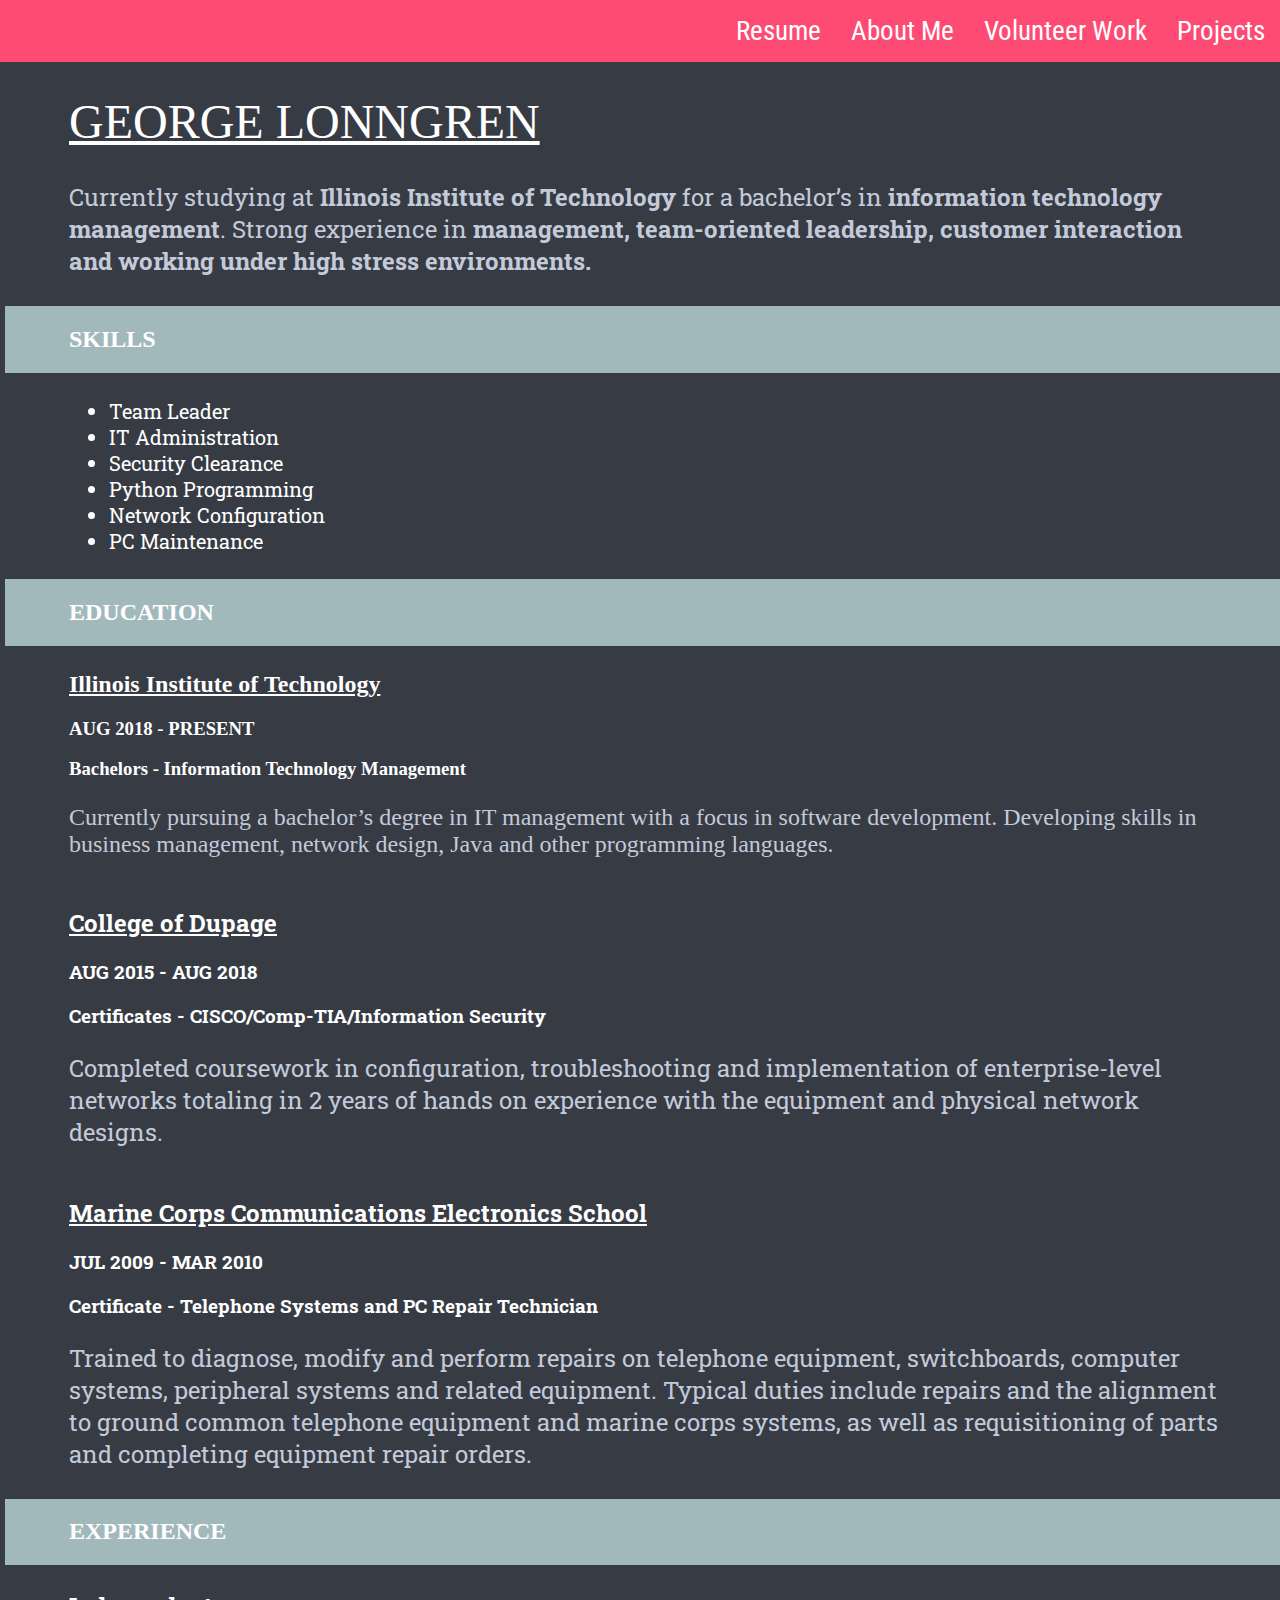
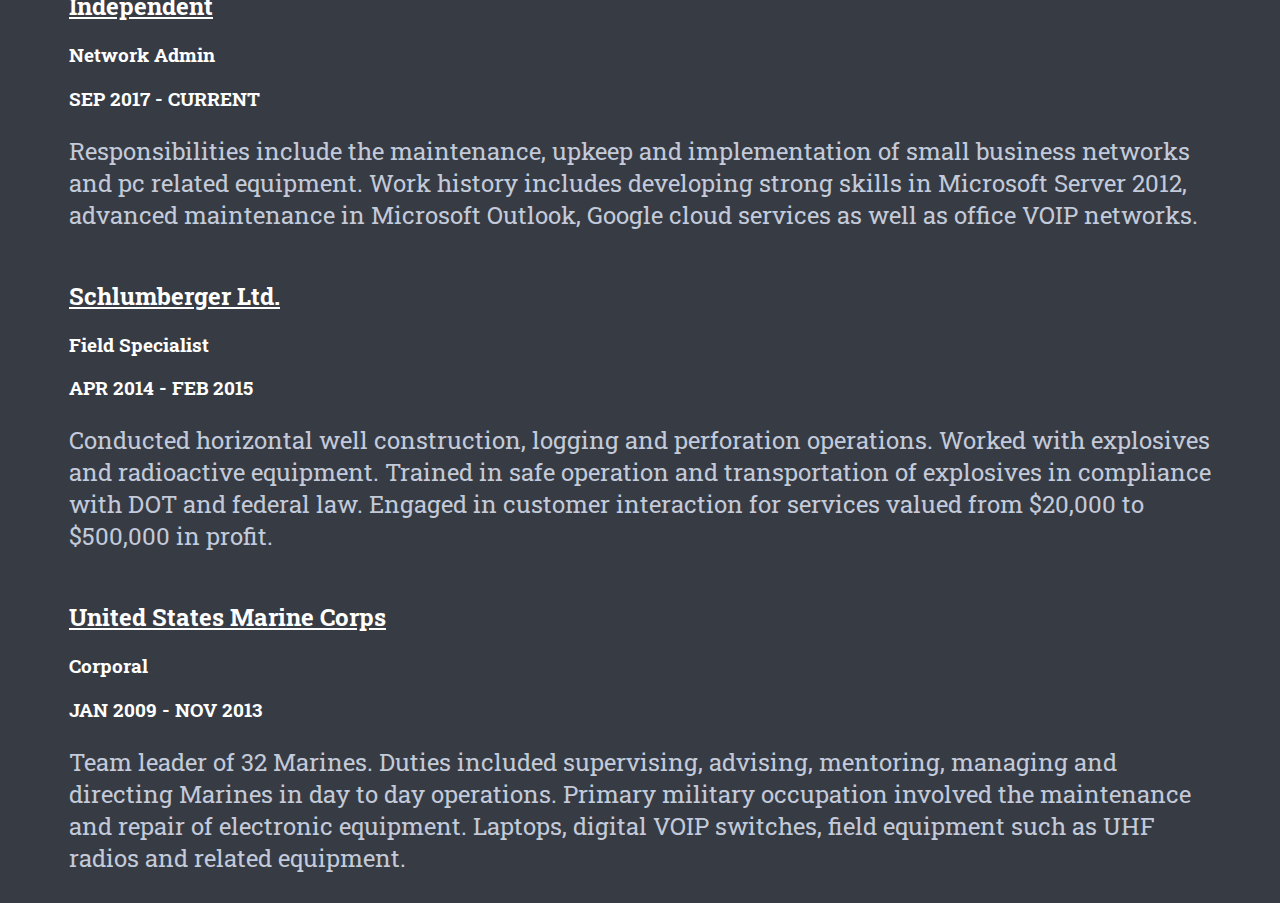
==== index.html @ 0c7ea394 "Project 2" ====
<!DOCTYPE html>
<html lang="en">
<head>
  <meta charset="UTF-8">
  <title>GEORGE LONNGREN</title>
  <link rel="stylesheet" href="css/style.css">
  <link href="https://fonts.googleapis.com/css?family=Roboto+Slab" rel="stylesheet"> 
  <link href="https://fonts.googleapis.com/css?family=Roboto+Condensed" rel="stylesheet"> 
</head>
<body>
  <header id="main-header">
    <nav id="navigation">
      <ul>
        <li><a href="schoolproject.html">Projects</a></li>
        <li><a href="volunteer.html">Volunteer Work</a></li>
        <li><a href="aboutme.html">About Me</a></li>
        <li><a href="index.html">Resume</a></li>
      </ul>
    </nav>
  </header>
  <section>
    <h1><u>GEORGE LONNGREN</u></h1>
    <div class="intro">
      <p>
        Currently studying at <strong>Illinois Institute of Technology</strong> 
        for a bachelor’s in <strong>information technology management</strong>. 
        Strong experience in <strong>management, team-oriented leadership, 
        customer interaction and working under high stress environments.</strong>
      </p>
    </div>
  </section>
  <section class="divider">
    <h2>SKILLS</h2>
  </section>
  <section>
    <div class="description-skills">
      <ul>
        <li>Team Leader</li>
        <li>IT Administration</li>
        <li>Security Clearance</li>
        <li>Python Programming</li>
        <li>Network Configuration</li>
        <li>PC Maintenance</li>
      </ul>
    </div>
  </section>
  <section class="divider">
    <h2>EDUCATION</h2>
  </section>
  <section>
    <div class="description-edu">
      <h2><u>Illinois Institute of Technology</u></h2>
      <h3>AUG 2018 - PRESENT</h3> 
      <h3>Bachelors - Information Technology Management</h3>	
      <p>
        Currently pursuing a bachelor’s degree in
        IT management with a focus in software development. Developing skills in 
        business management, network design, Java and other programming languages.
      </p>
    </div>
  </section>
  <section>
    <div class="description">
      <h2><u>College of Dupage</u></h2>
      <h3>AUG 2015 - AUG 2018</h3>
      <h3>Certificates - CISCO/Comp-TIA/Information Security</h3>
      <p>
        Completed coursework in configuration, troubleshooting and implementation 
        of enterprise-level networks totaling in 2 years of hands on experience with the 
        equipment and physical network designs.
      </p>
    </div>
  </section>
  <section>
    <div class="description">
      <h2><u>Marine Corps Communications Electronics School</u></h2>
      <h3>JUL 2009 - MAR 2010</h3>
      <h3>Certificate - Telephone Systems and PC Repair Technician</h3>
      <p>
        Trained to diagnose, modify and perform repairs on 
        telephone equipment, switchboards, computer systems, peripheral systems and 
        related equipment. Typical duties include repairs and the alignment to ground 
        common telephone equipment and marine corps systems, as well as requisitioning 
        of parts and completing equipment repair orders. 
      </p>
    </div>
  </section>
  <section class="divider">
    <h2>EXPERIENCE</h2>
  </section>
  <section>
    <div class="description">
      <h2><u>Independent</u></h2>
      <h3>Network Admin</h3>
      <h3>SEP 2017 - CURRENT</h3>
      <p>
        Responsibilities include the maintenance, 
        upkeep and implementation of small business networks and pc related equipment. 
        Work history includes developing strong skills in Microsoft Server 2012, advanced 
        maintenance in Microsoft Outlook, Google cloud services as well as office VOIP 
        networks.  
      </p>
    </div>
  </section>
  <section>
    <div class="description">
      <h2><u>Schlumberger Ltd.</u></h2>
      <h3>Field Specialist</h3>
      <h3>APR 2014 - FEB 2015</h3>
      <p>
        Conducted horizontal well construction, 
        logging and perforation operations. Worked with explosives and radioactive 
        equipment. Trained in safe operation and transportation of explosives in 
        compliance with DOT and federal law. Engaged in customer interaction for 
        services valued from $20,000 to $500,000 in profit.  
      </p>
    </div>
  </section>
  <section>
    <div class="description">
      <h2><u>United States Marine Corps</u></h2>
      <h3>Corporal</h3>
      <h3>JAN 2009 - NOV 2013</h3>
      <p>
        Team leader of 32 Marines. Duties included supervising, 
        advising, mentoring, managing and directing Marines in day to day operations. 
        Primary military occupation involved the maintenance and repair of electronic 
        equipment. Laptops, digital VOIP switches, field equipment such as UHF radios
        and related equipment.
      </p> 
    </div>
  </section>
</body>
</html>
---- css/style.css ----
* {
  box-sizing: border-box; 
}
header {
  background-color: #FE4B74;
}
header ul {
  display: inline;
}
header ul li {
  position: relative;
  display: inline;
}
header ul li a {
  text-decoration-line:none;
  color: white;
}
nav {
  width: 100%;
  float: right;
  background-color: #FE4B74;
}
nav a:hover {
  text-decoration-line: none;
  background-color: #feb236;
}
h1 {
  font-size: 3em;
  display: table;
  color: white;
  font-weight: 300;
}
body {
  margin: 0;
  font-family: 'HelveticaNeue';
  background-color: #373B44;
}
section {
  width: 100%;
  padding: 0 5%;
  display: table;
  color: white;
  margin: 5px;
}
a {
  float: right;
  font-family: 'Roboto Condensed', sans-serif;
  font-size: 20pt;
  padding: 15px 15px 15px 15px;
}
a:active {
    background-color: #feb236;
}
p {
  font-size: 1.5em;
  color: #C3CAD9;
  margin-left: auto;
  margin-right: auto;
}
.intro {
  font-family: 'Roboto Slab', serif;
  color: white;
}
.description-skills {
  font-family: 'Roboto Slab', serif;
  font-size: 15pt;  
}
.divider {
  background-color: #a2b9bc;
  color: white;
}
.description {
  font-family: 'Roboto Slab', serif;
}
.aboutme {
  font-family: 'Roboto Slab', serif;
  color: #feb236;
}
.volunteer {
  font-family: 'Roboto Slab', serif;
  color: #87bdd8	
}
.project {
  font-family: 'Roboto Slab', serif;
  color: #f1e3dd
}
.projects {
  font-family: 'Roboto Slab', serif;
  color: #f1e3dd
}
.interests {
  font-family: 'Roboto Slab', serif;
  font-size: 15pt;
}
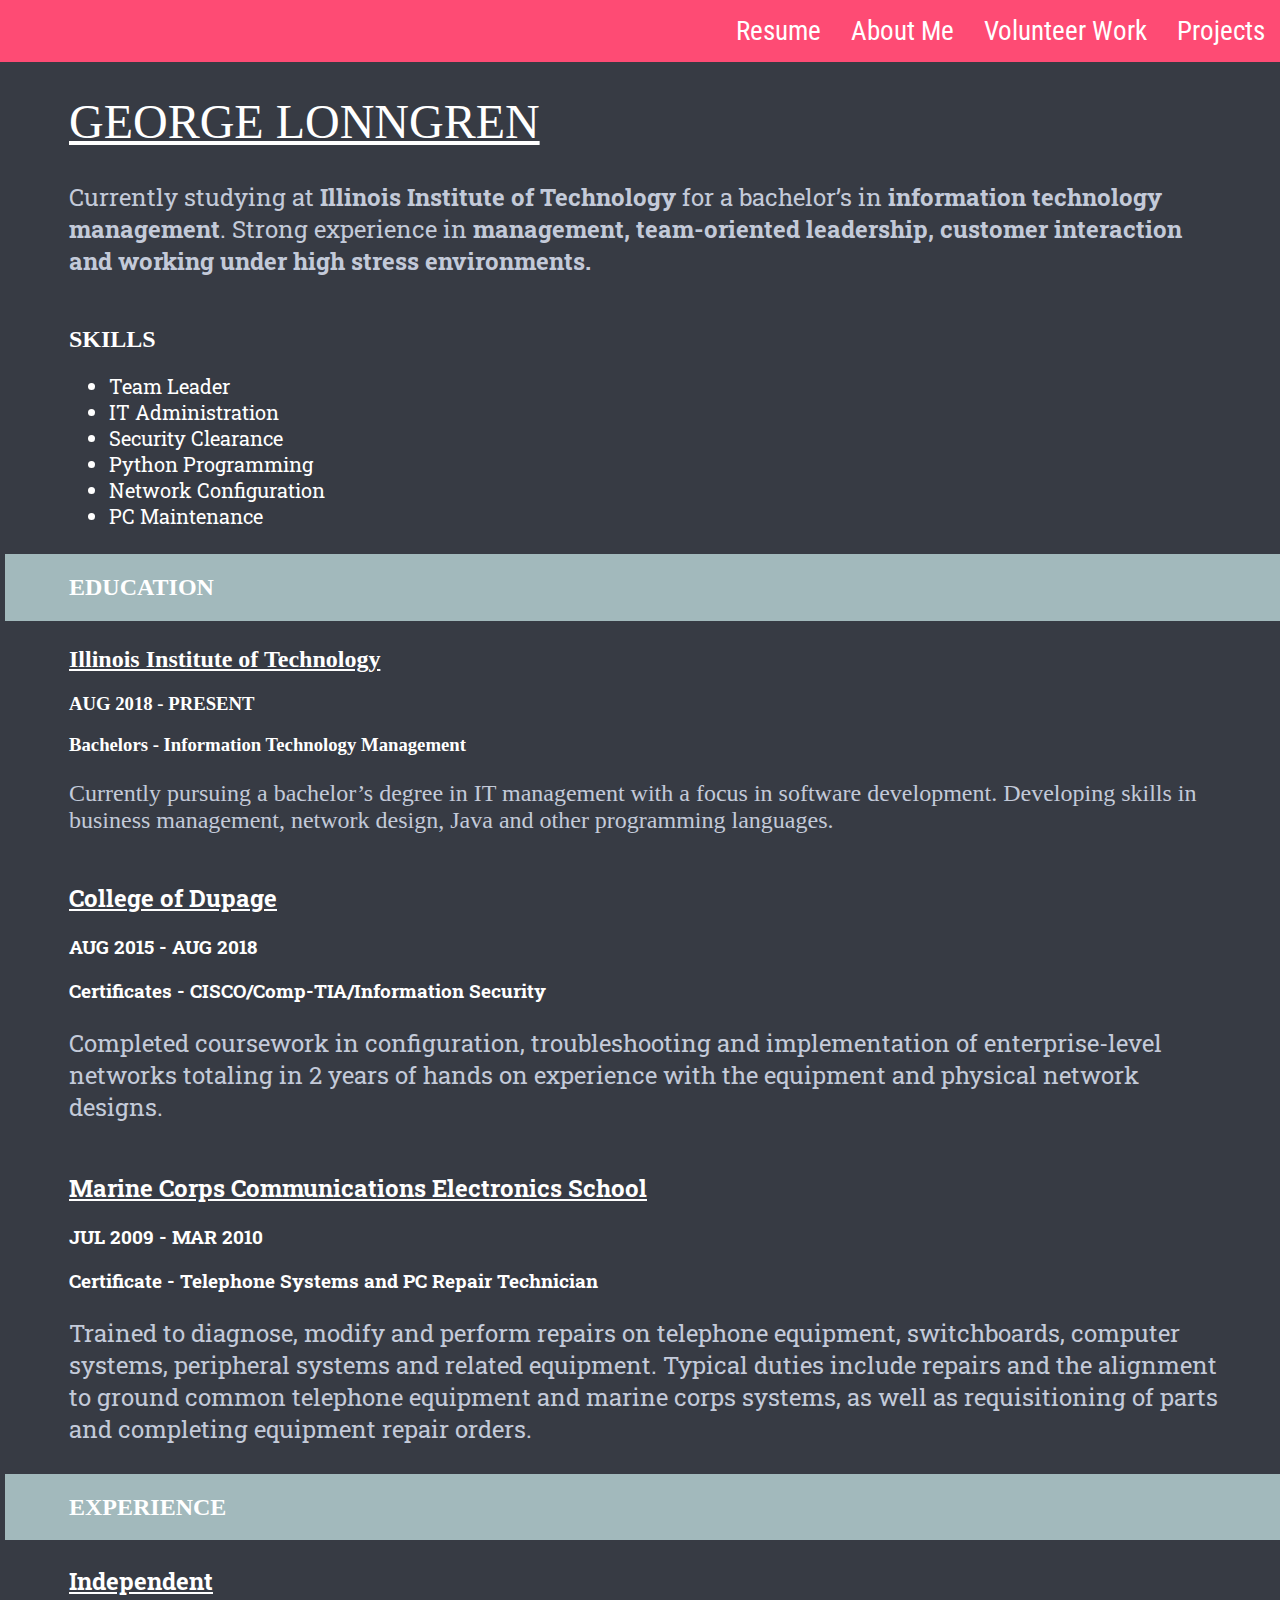
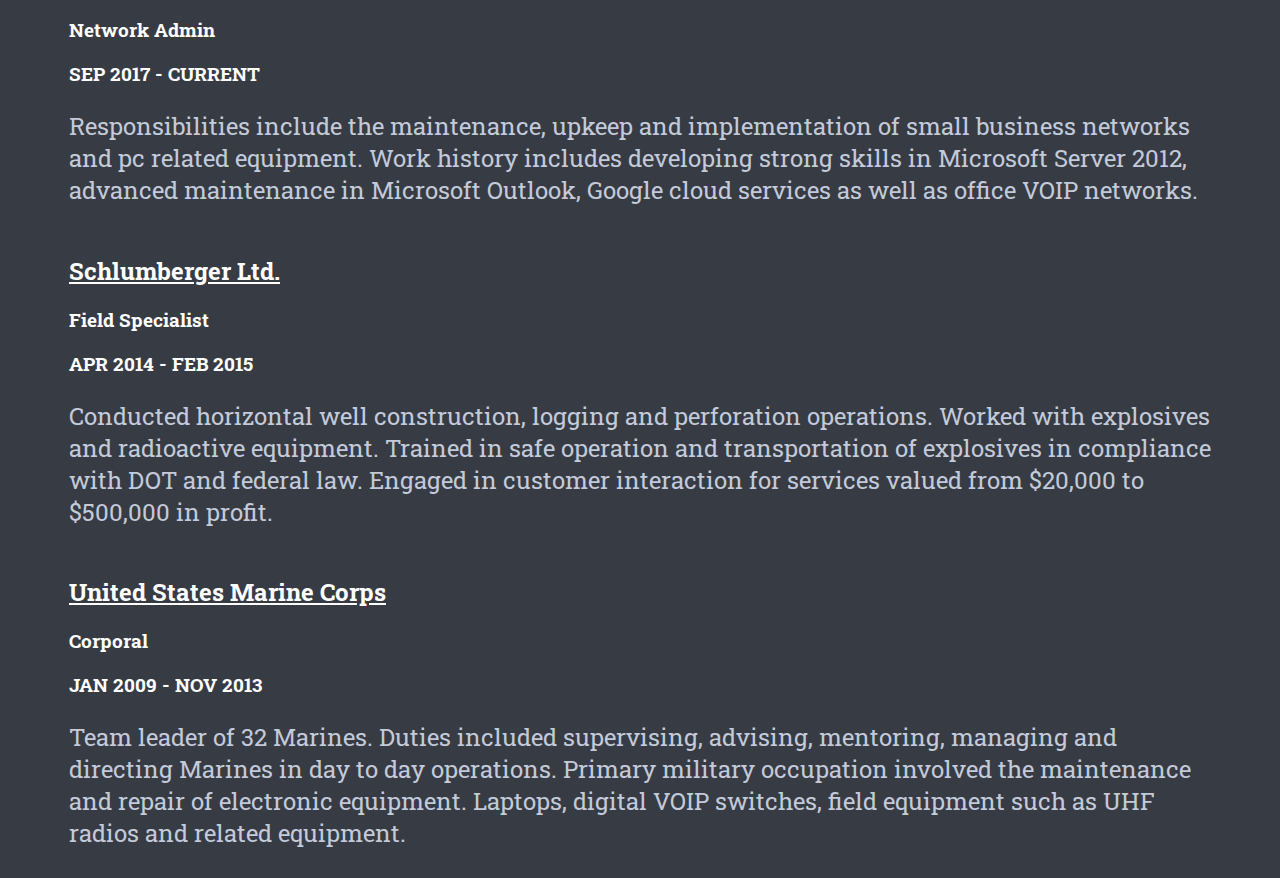
==== commit 3fb67b35: "validation error" ====
--- a/index.html
+++ b/index.html
@@ -29,10 +29,8 @@
       </p>
     </div>
   </section>
-  <section class="divider">
+  <section>
     <h2>SKILLS</h2>
-  </section>
-  <section>
     <div class="description-skills">
       <ul>
         <li>Team Leader</li>
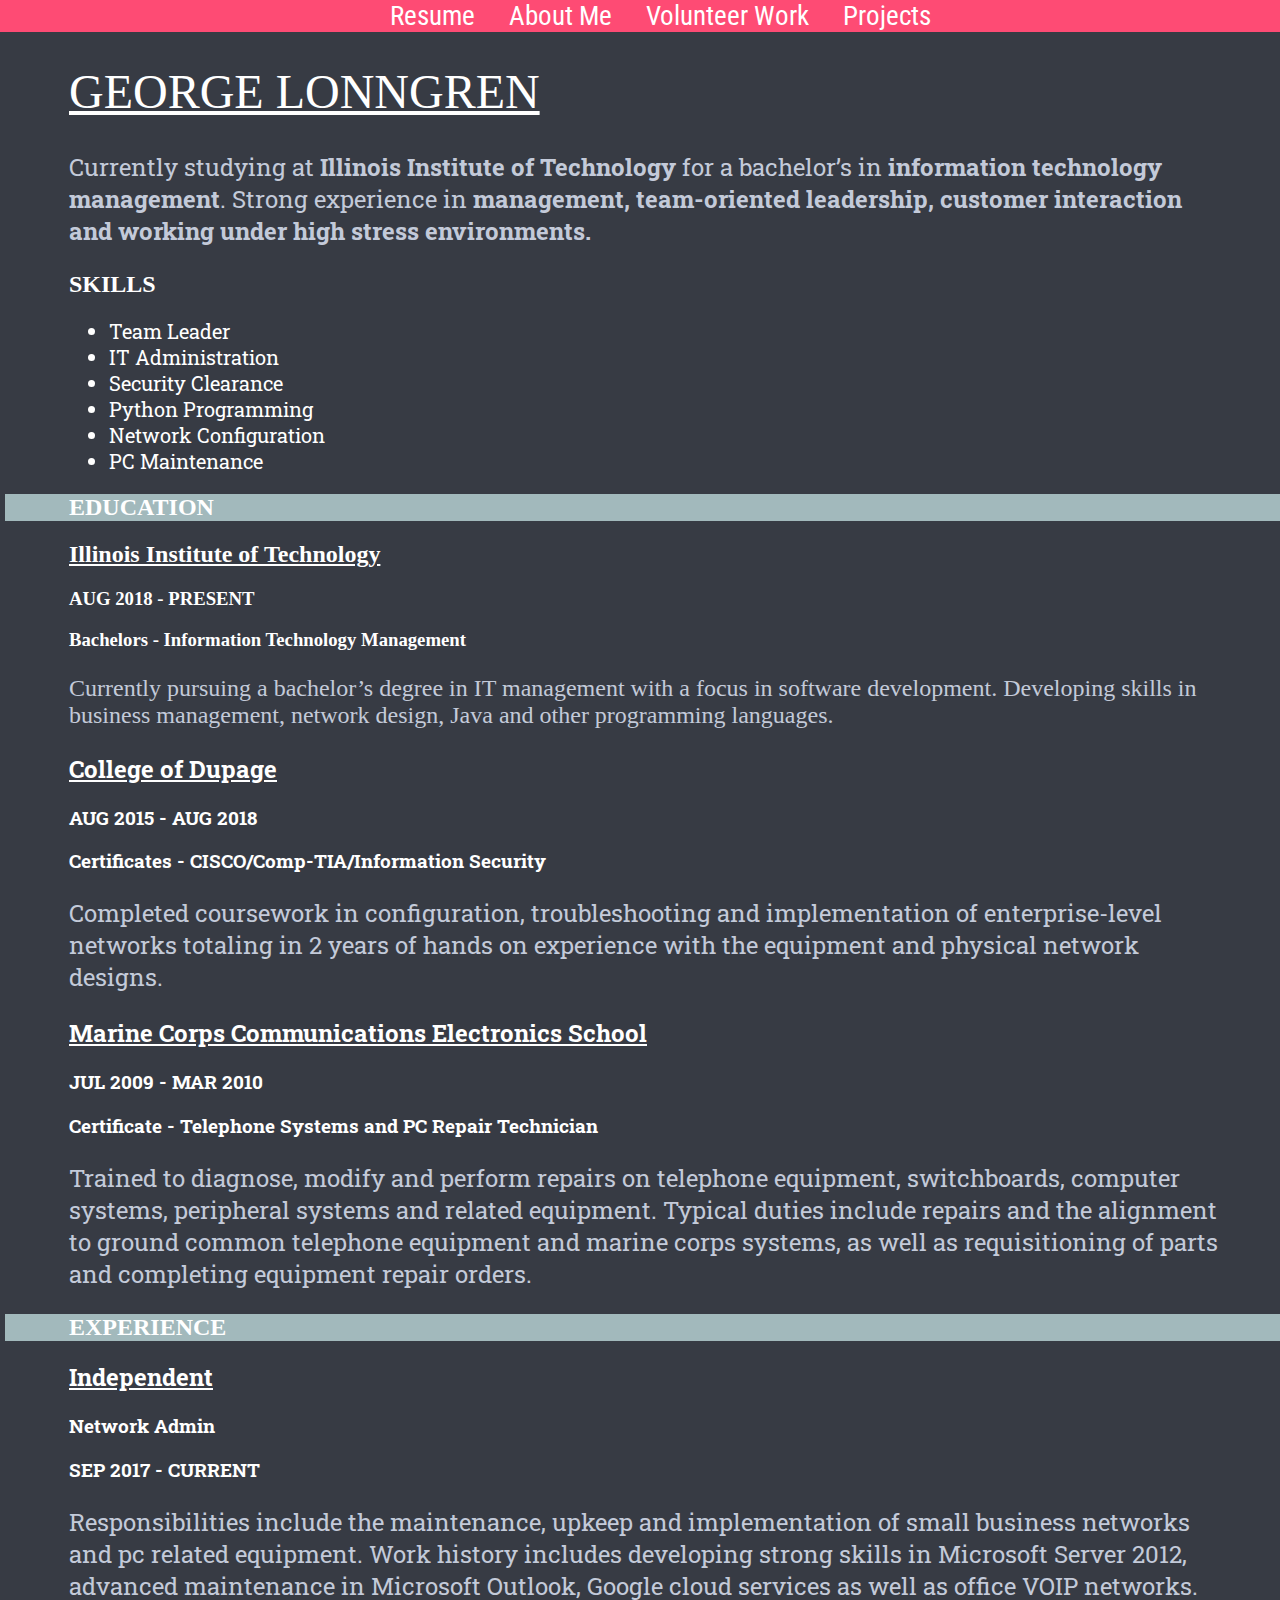
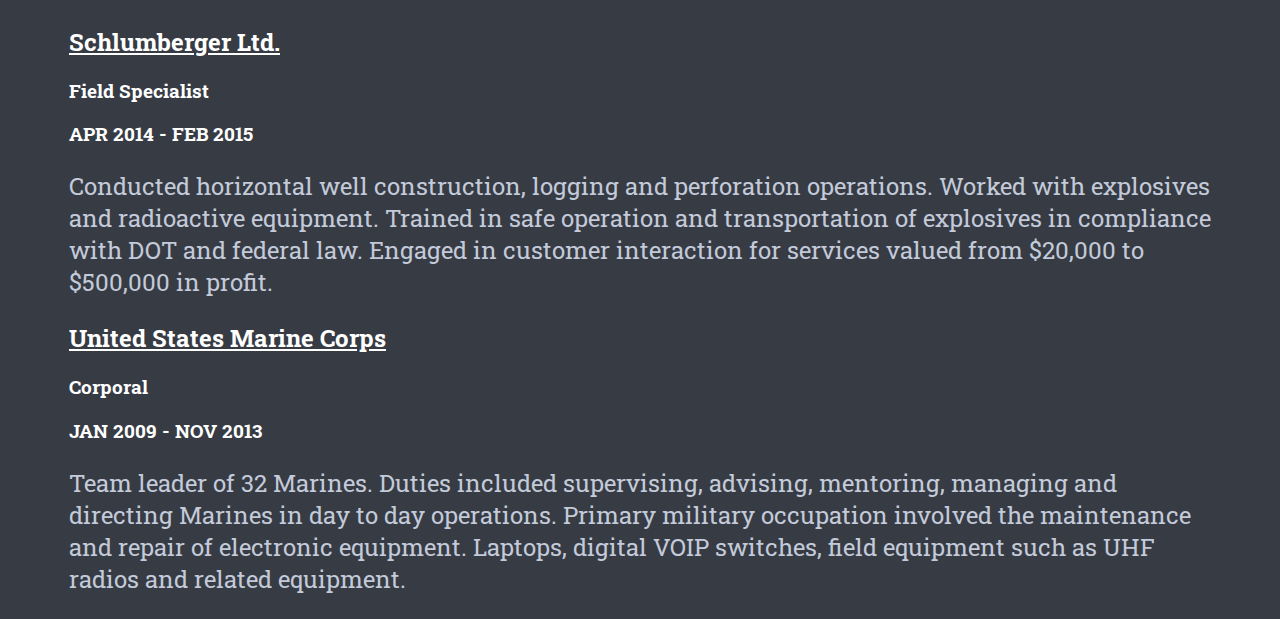
==== commit f3aedd90: "Formatting" ====
--- a/index.html
+++ b/index.html
@@ -9,12 +9,12 @@
 </head>
 <body>
   <header id="main-header">
-    <nav id="navigation">
-      <ul>
+    <nav class="navigation">
+      <ul>	    
+	    <li><a href="index.html">Resume</a></li>
+		<li><a href="aboutme.html">About Me</a></li>
+		<li><a href="volunteer.html">Volunteer Work</a></li>
         <li><a href="schoolproject.html">Projects</a></li>
-        <li><a href="volunteer.html">Volunteer Work</a></li>
-        <li><a href="aboutme.html">About Me</a></li>
-        <li><a href="index.html">Resume</a></li>
       </ul>
     </nav>
   </header>
--- a/css/style.css
+++ b/css/style.css
@@ -12,12 +12,15 @@
   display: inline;
 }
 header ul li a {
+
   text-decoration-line:none;
   color: white;
 }
 nav {
+  float: none;
+  text-align: center; 
+  align-content:center;
   width: 100%;
-  float: right;
   background-color: #FE4B74;
 }
 nav a:hover {
@@ -43,13 +46,9 @@
   margin: 5px;
 }
 a {
-  float: right;
   font-family: 'Roboto Condensed', sans-serif;
   font-size: 20pt;
   padding: 15px 15px 15px 15px;
-}
-a:active {
-    background-color: #feb236;
 }
 p {
   font-size: 1.5em;
@@ -57,9 +56,13 @@
   margin-left: auto;
   margin-right: auto;
 }
+header,nav, section {
+	display: block;
+}
 .intro {
   font-family: 'Roboto Slab', serif;
   color: white;
+  
 }
 .description-skills {
   font-family: 'Roboto Slab', serif;
@@ -80,14 +83,6 @@
   font-family: 'Roboto Slab', serif;
   color: #87bdd8	
 }
-.project {
-  font-family: 'Roboto Slab', serif;
-  color: #f1e3dd
-}
-.projects {
-  font-family: 'Roboto Slab', serif;
-  color: #f1e3dd
-}
 .interests {
   font-family: 'Roboto Slab', serif;
   font-size: 15pt;
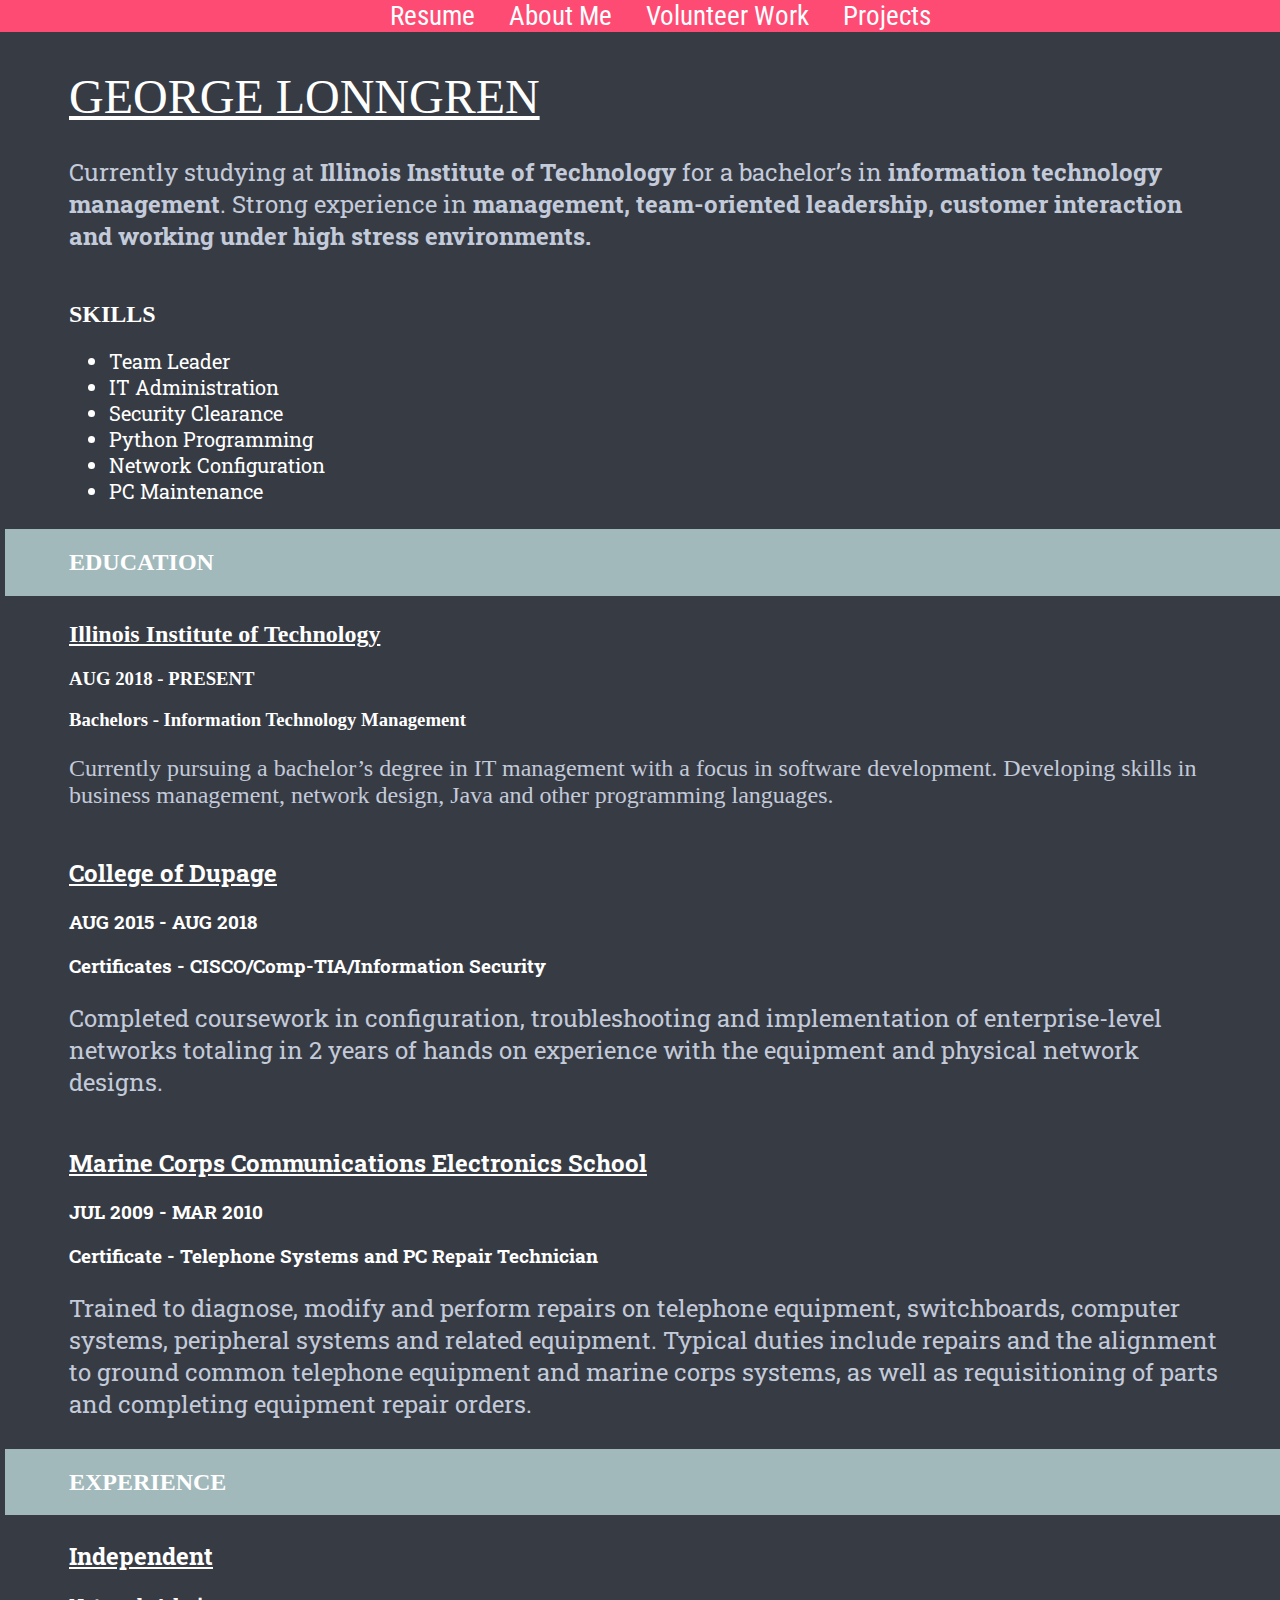
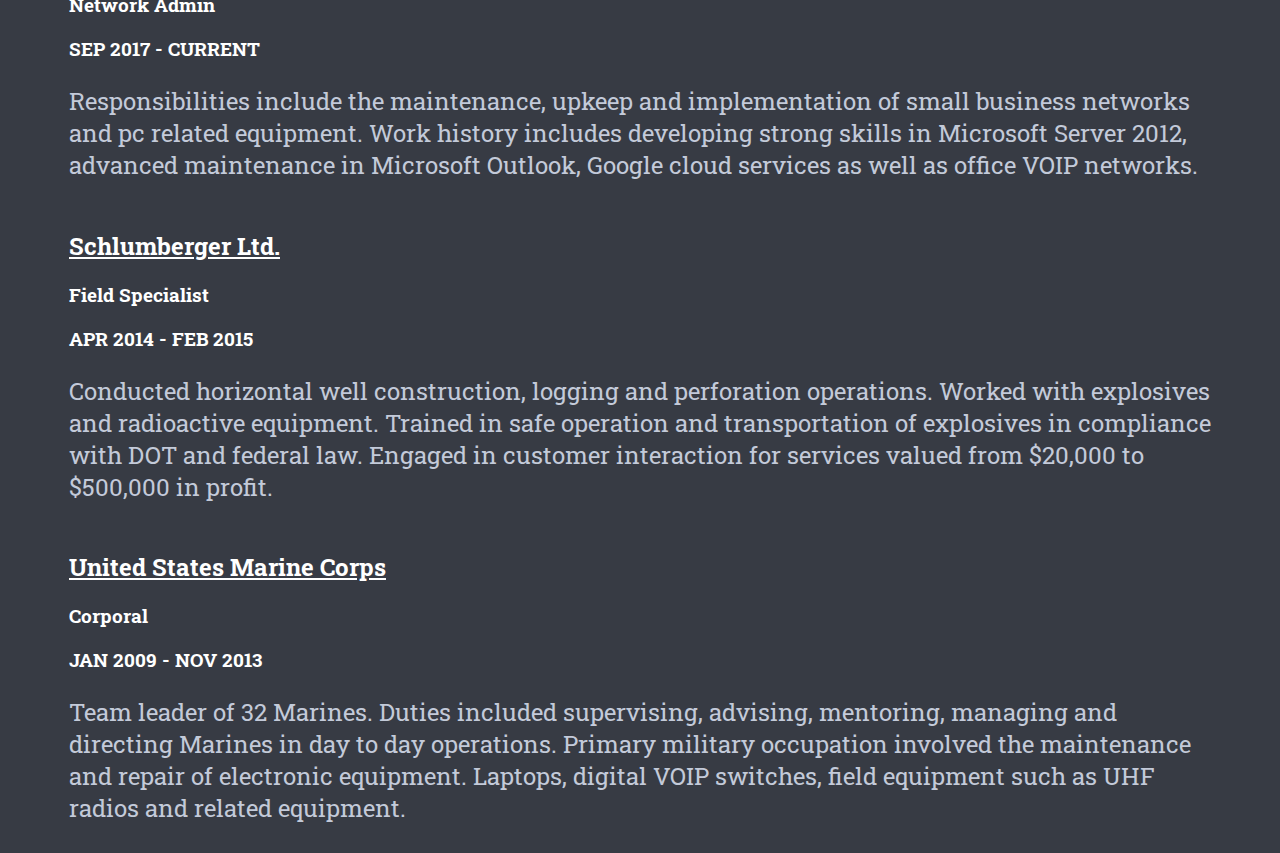
==== commit 9605f54d: "format fix" ====
--- a/index.html
+++ b/index.html
@@ -6,6 +6,8 @@
   <link rel="stylesheet" href="css/style.css">
   <link href="https://fonts.googleapis.com/css?family=Roboto+Slab" rel="stylesheet"> 
   <link href="https://fonts.googleapis.com/css?family=Roboto+Condensed" rel="stylesheet"> 
+  <link rel="stylesheet" type="text/css" href="reset.css">
+  <meta charset="utf-8">
 </head>
 <body>
   <header id="main-header">
--- a/css/style.css
+++ b/css/style.css
@@ -56,13 +56,9 @@
   margin-left: auto;
   margin-right: auto;
 }
-header,nav, section {
-	display: block;
-}
 .intro {
   font-family: 'Roboto Slab', serif;
   color: white;
-  
 }
 .description-skills {
   font-family: 'Roboto Slab', serif;
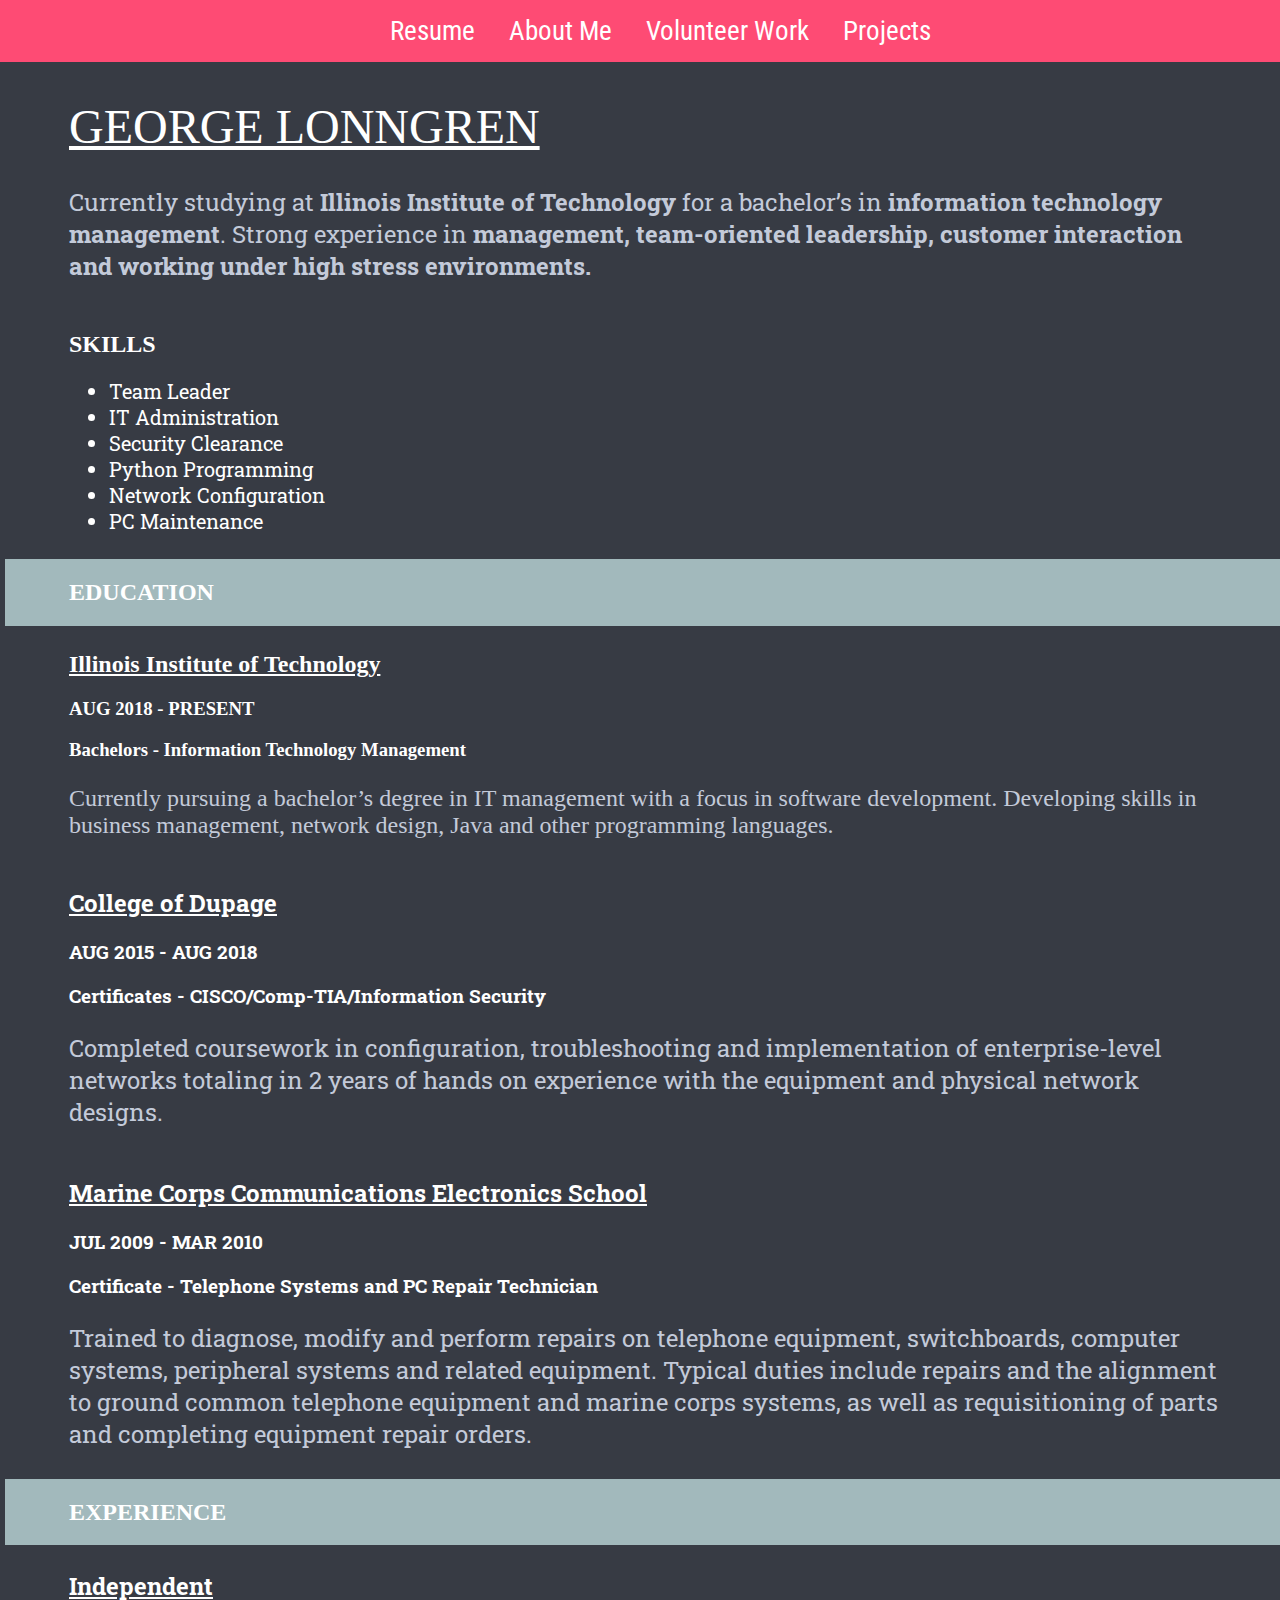
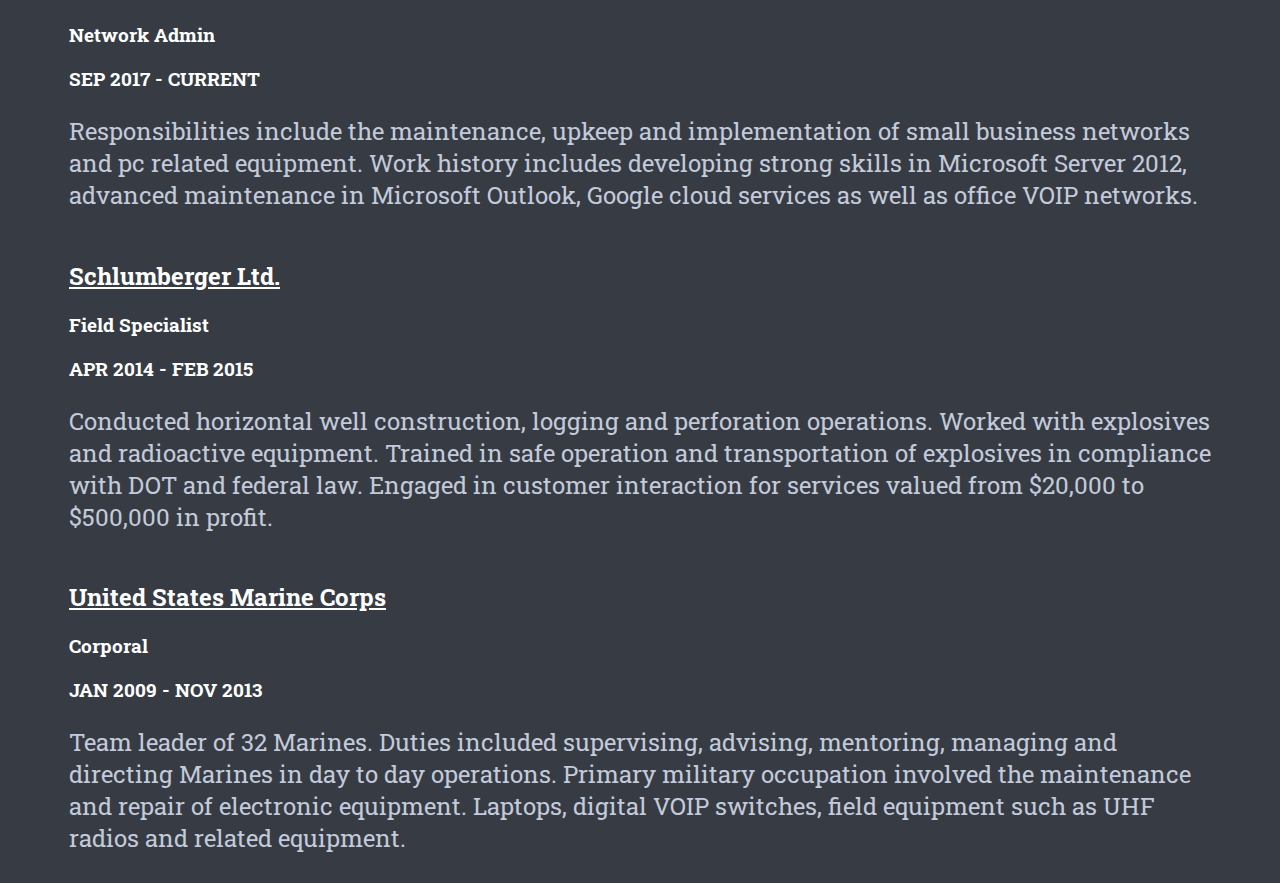
==== commit 9c67a9c7: "CSS Validation" ====
--- a/index.html
+++ b/index.html
@@ -3,10 +3,10 @@
 <head>
   <meta charset="UTF-8">
   <title>GEORGE LONNGREN</title>
-  <link rel="stylesheet" href="css/style.css">
   <link href="https://fonts.googleapis.com/css?family=Roboto+Slab" rel="stylesheet"> 
   <link href="https://fonts.googleapis.com/css?family=Roboto+Condensed" rel="stylesheet"> 
   <link rel="stylesheet" type="text/css" href="reset.css">
+  <link rel="stylesheet" type="text/css" href="css/style.css">
   <meta charset="utf-8">
 </head>
 <body>
--- a/css/style.css
+++ b/css/style.css
@@ -2,6 +2,7 @@
   box-sizing: border-box; 
 }
 header {
+  padding: 15px 15px 15px 15px;
   background-color: #FE4B74;
 }
 header ul {
@@ -12,7 +13,6 @@
   display: inline;
 }
 header ul li a {
-
   text-decoration-line:none;
   color: white;
 }
@@ -56,6 +56,12 @@
   margin-left: auto;
   margin-right: auto;
 }
+img {
+  float: left;
+}
+iframe {
+  float: left;
+}
 .intro {
   font-family: 'Roboto Slab', serif;
   color: white;
@@ -85,3 +91,4 @@
 }
 
 
+
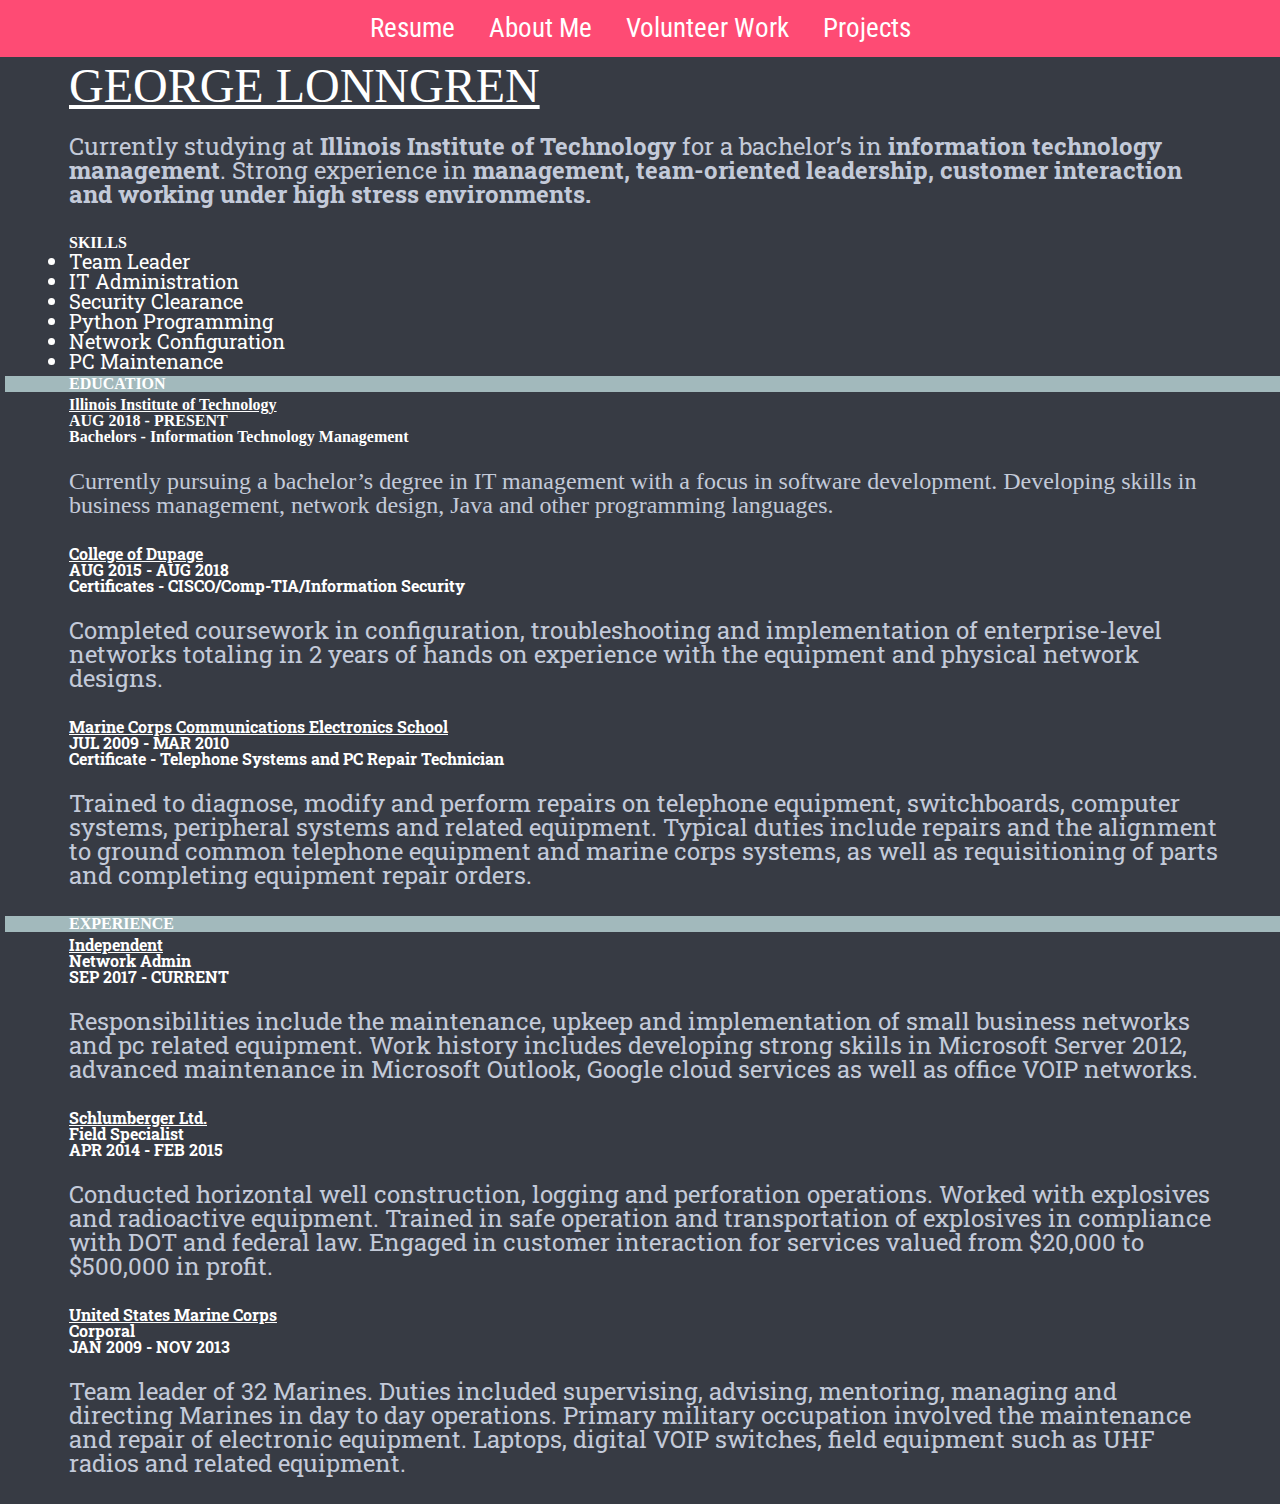
==== commit 887b1e1e: "filepath error" ====
--- a/index.html
+++ b/index.html
@@ -5,7 +5,7 @@
   <title>GEORGE LONNGREN</title>
   <link href="https://fonts.googleapis.com/css?family=Roboto+Slab" rel="stylesheet"> 
   <link href="https://fonts.googleapis.com/css?family=Roboto+Condensed" rel="stylesheet"> 
-  <link rel="stylesheet" type="text/css" href="reset.css">
+  <link rel="stylesheet" type="text/css" href="css/reset.css">
   <link rel="stylesheet" type="text/css" href="css/style.css">
   <meta charset="utf-8">
 </head>
